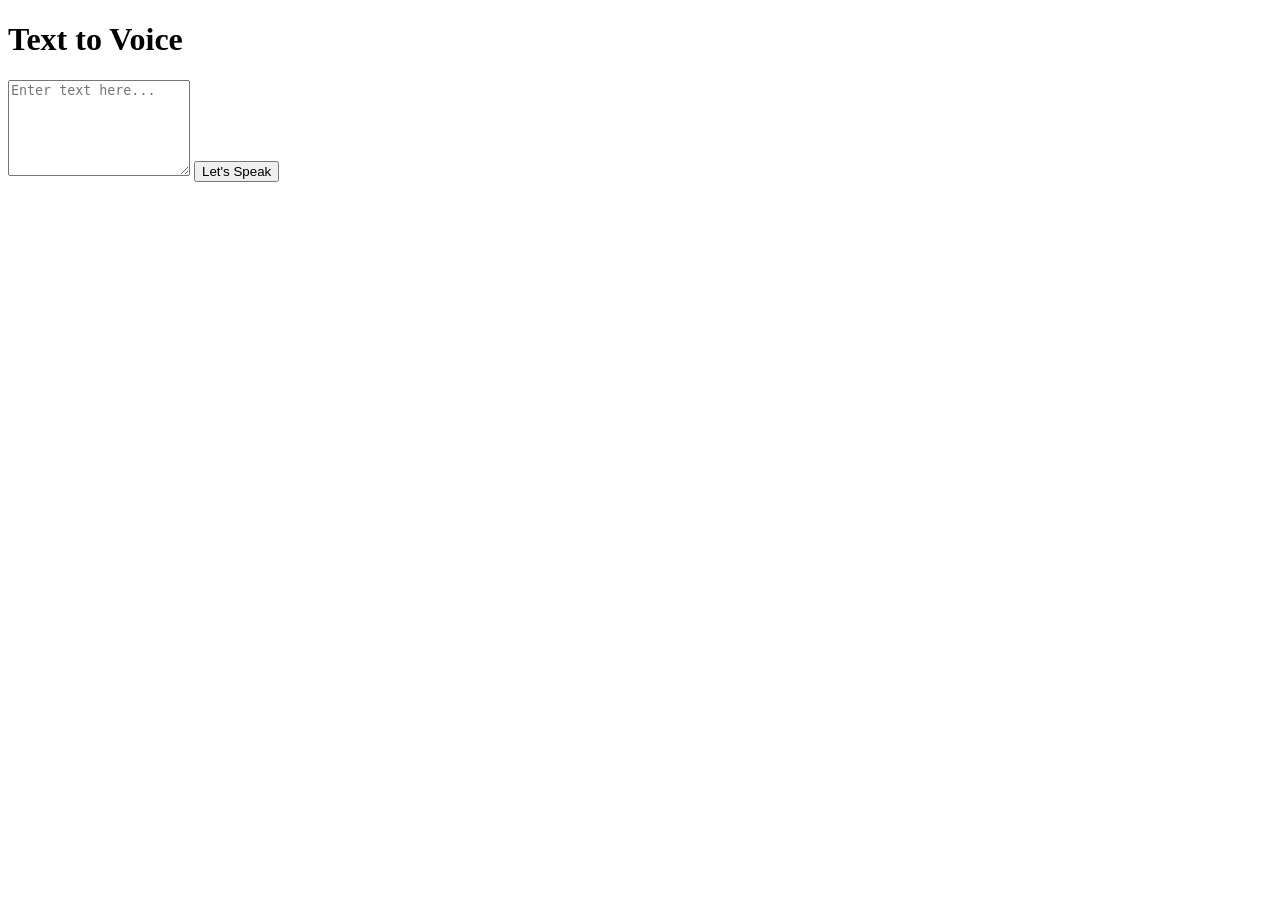
==== 03-text-to-voice/index.html @ 69440cee "feat: agrega estructura HTML y favicon personalizado para el proyecto" ====
<!DOCTYPE html>
<html lang="en-US">
<head>
    <meta charset="UTF-8">
    <meta name="viewport" content="width=device-width, initial-scale=1.0">
    <title>Text to Voice</title>
    <link rel="icon" href="data:image/svg+xml,<svg xmlns=%22http://www.w3.org/2000/svg%22 viewBox=%220 0 100 100%22><text y=%22.9em%22 font-size=%2290%22>📢</text></svg>">
    <link rel="stylesheet" href="style.css">
</head>
<body>

    <main class="container">
        <h1>Text to Voice</h1>
        <textarea class="container__textarea" rows="6" placeholder="Enter text here..."></textarea>
        <button type="button" onclick="textToAudio">Let's Speak</button>
    </main>
    
    <script src="script.js"></script>
</body>
</html>
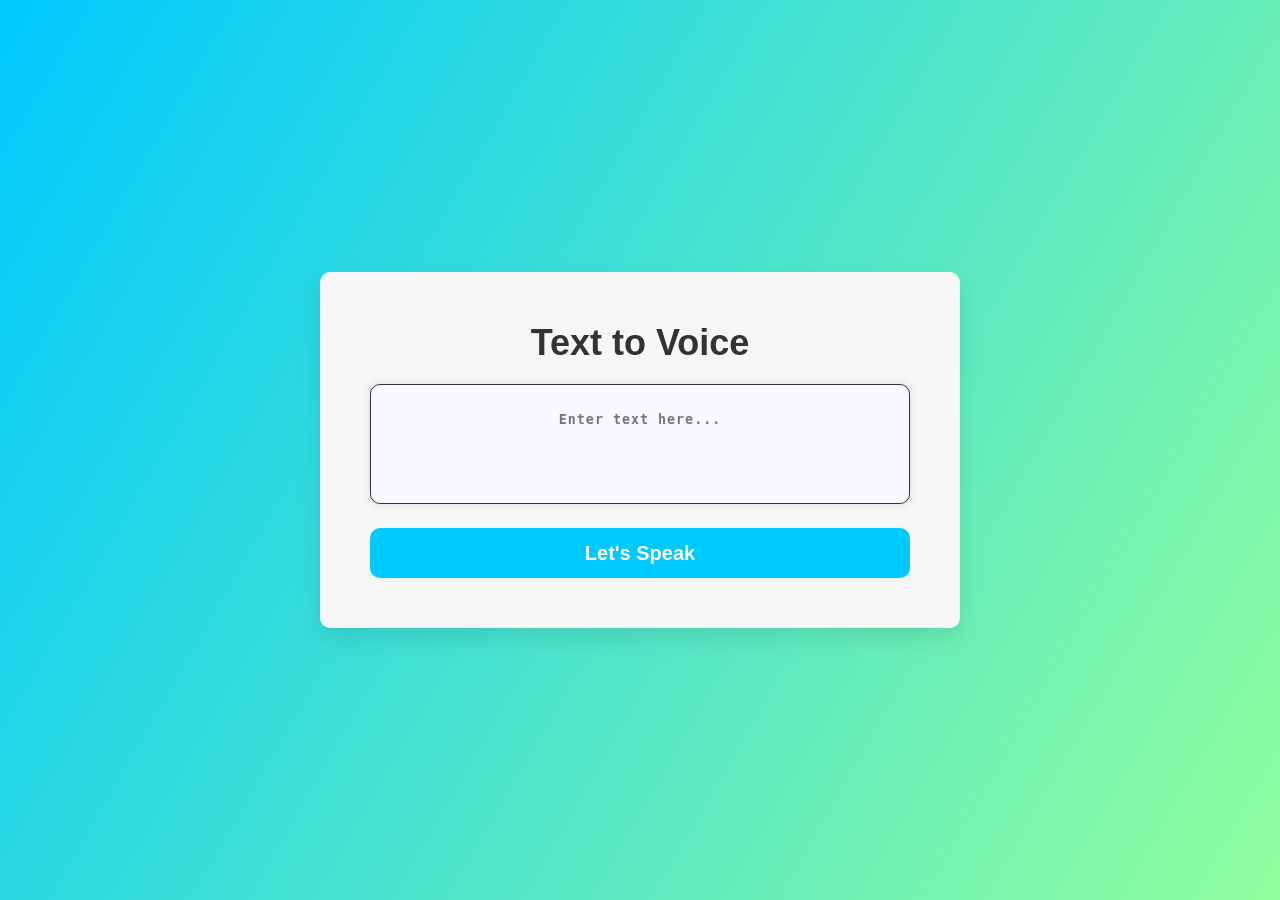
==== commit 9148d553: "fix: corrige la llamada a la función en el atributo onclick del botón" ====
--- a/03-text-to-voice/index.html
+++ b/03-text-to-voice/index.html
@@ -12,7 +12,7 @@
     <main class="container">
         <h1>Text to Voice</h1>
         <textarea class="container__textarea" rows="6" placeholder="Enter text here..."></textarea>
-        <button type="button" onclick="textToAudio">Let's Speak</button>
+        <button type="button" onclick="textToAudio()">Let's Speak</button>
     </main>
     
     <script src="script.js"></script>
--- a/03-text-to-voice/style.css
+++ b/03-text-to-voice/style.css
@@ -0,0 +1,67 @@
+* {
+    margin: 0;
+    padding: 0;
+    box-sizing: border-box;
+}
+
+body {
+    font-family: sans-serif;
+    background: linear-gradient(
+        120deg,
+        #00c9ff,
+        #92fe9d
+    );
+    min-height: 100vh;
+    display: flex;
+    justify-content: center;
+    align-items: center;
+}
+
+.container {
+    width: 50%;
+    padding: 50px;
+    background: #f4f7f6;
+    border-radius: 10px;
+    overflow: hidden;
+    box-shadow: 0 10px 25px rgba(0,0,0,0.1);
+}
+
+.container h1 {
+    text-align: center;
+    font-size: 36px;
+    margin-bottom: 20px;
+    color: #333;
+}
+
+.container__textarea {
+    width: 100%;
+    height: 120px;
+    text-align: center;
+    margin-bottom: 20px;
+    font-weight: 700;
+    line-height: 30px;
+    letter-spacing: 1px;
+    border-radius: 10px;
+    box-shadow: 0 0 10px rgba(0, 0, 0, 0.1);
+    padding: 20px;
+    border: 1px solid #333;
+    background-color: ghostwhite;
+    resize: none;
+}
+
+.container button {
+    width: 100%;
+    height: 50px;
+    border: none;
+    border-radius:10px;
+    background-color: #00c9ff;
+    color: #fff;
+    font-weight: 700;
+    cursor: pointer;
+    font-size: 20px;
+    transition: background-color 0.3s ease-in-out;
+}
+
+.container button:hover {
+    background-color: #92fe9d;
+}
